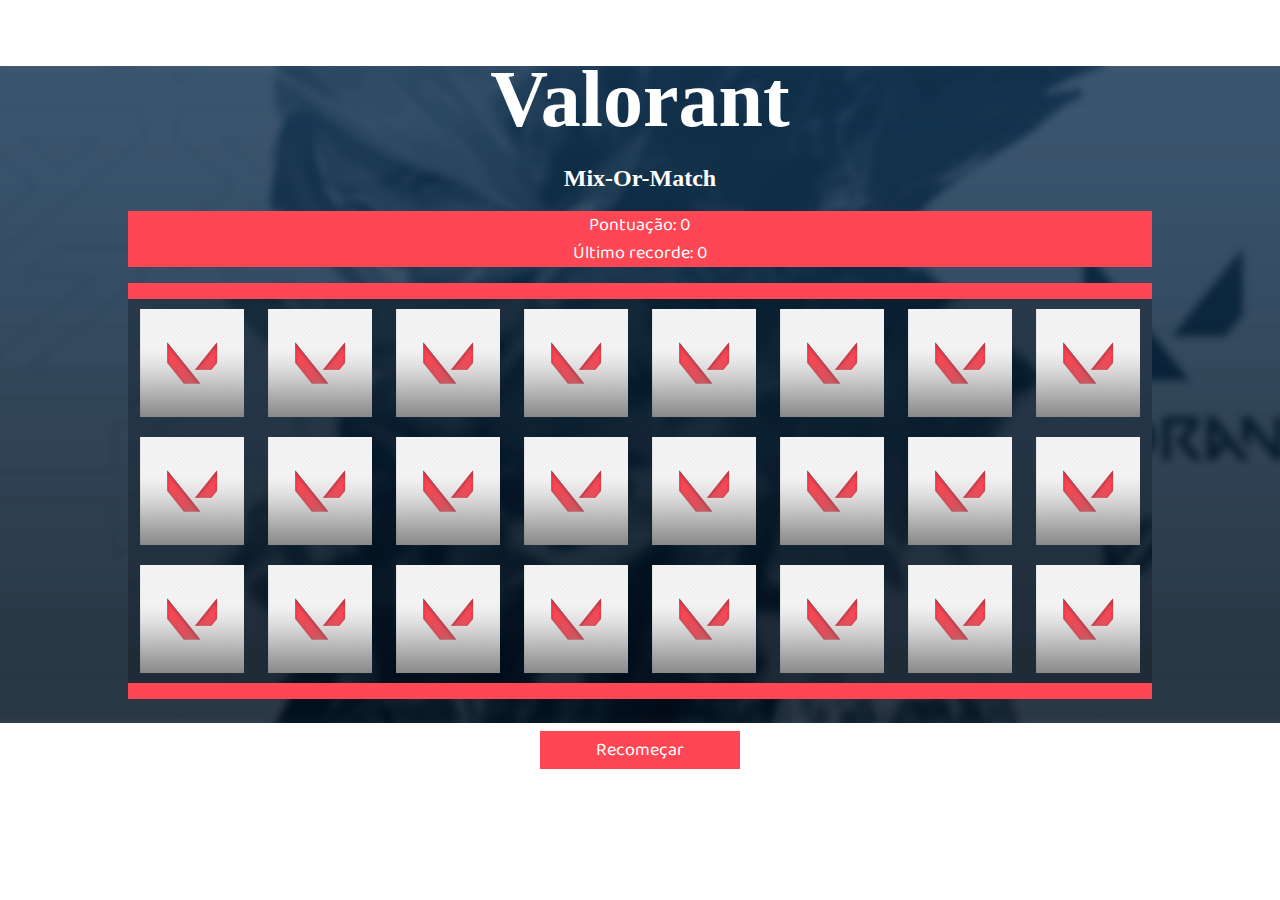
==== jogo-1.html @ 4cba3fbd "add files" ====
<!DOCTYPE html>
<html lang="en">
<head>
    <meta charset="UTF-8">
    <meta name="viewport" content="width=device-width, initial-scale=1.0">
    <link href="jogo-1.css" rel="stylesheet">
    <link href="https://fonts.googleapis.com/css2?family=Baloo+2:wght@500;800&family=Fredoka+One&display=swap" rel="stylesheet">
    <title>VALORANT</title>
</head>
<body>
    <div class="background-img"> </div>
    <main>
        <h1 class="page-title">Valorant</h1>
        <h2 class="page-subtitle">Mix-Or-Match</h2>
        <div class="recordes">
        Pontuação: <span id="pontuacao"></span> </br>
        Último recorde: <span id="record"></span>
        </div>
        <div id="ranking"> </div>
        <div id="jogo-da-memoria"> </div>
        <script src="./scripts/jogo-da-memoria.js"></script>
        <div class="button">
             <button onclick="reset()">Recomeçar</button>
        </div>
        
    <script src="jogo-1.js"></script>
</main>
</body>
</html>
---- jogo-1.css ----
@font-face {
    font-family: "VALORANT";
    src: url("Assets/fonts/VALORANT.ttf") format("ttf")
}

body {
    margin: 0;
    justify-content: center;
    text-align: center;
    align-items: center;
    height: 100%;
    background-image: url("Assets/images/fundo-jogo-2.png");
    background-repeat: no-repeat;
    background-size: 120%;
    background-position: center;
}

* {
    box-sizing: border-box;
}

.page-title {
    color: #ffffff;
    font-family: 'VALORANT', cursive;
    font-size: 5em;
    margin-bottom: 0em;
}

.page-subtitle {
    color: #ffffff;
    font-family: 'VALORANT', cursive;
}

main {
    max-width: 80vw;
    margin: auto;
    justify-content: center;
    float: initial;
}

#jogo-da-memoria {
    display: flex;
    flex-wrap: wrap;
    justify-content: center;
    background-image: url("Assets/images/fundo-jogo-2-black.png");
    background-position: center;
    background-repeat: no-repeat;
    margin-bottom: 2em;
    border-bottom: 1em solid #ff4654;
    border-top: 1em solid #ff4654;
    margin-top: 1em;
}

.card {
    line-height: 1vh;
    width: 10vw;
}

.card img {
    width: 100%;
    height: 100%;
    border-radius: 10px;
}

button {
    width: 200px;
    line-height: 4vh;
    color: #ffffff;
    background-color: #ff4654;
    margin-bottom: 20px;
    border: #ffffff;
    font-family: 'Baloo 2', cursive;
    font-size: large;
}

.recordes {
    color: #ffffff;
    font-family: 'Baloo 2', cursive;
    font-size: large;
    background-color: #ff4654;
}
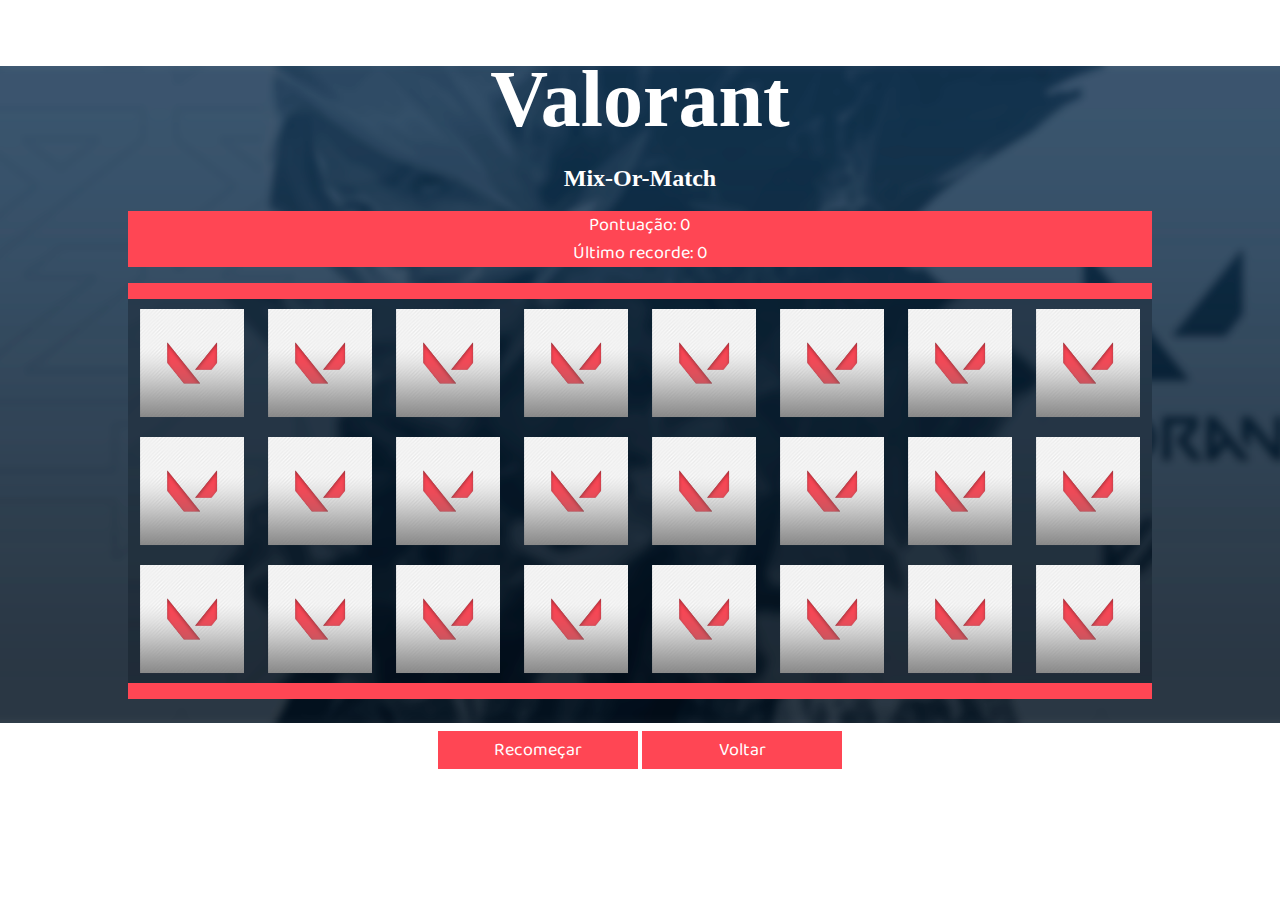
==== commit 16b06c95: "att" ====
--- a/jogo-1.html
+++ b/jogo-1.html
@@ -18,11 +18,10 @@
         </div>
         <div id="ranking"> </div>
         <div id="jogo-da-memoria"> </div>
-        <script src="./scripts/jogo-da-memoria.js"></script>
         <div class="button">
              <button onclick="reset()">Recomeçar</button>
+             <a href="index.html"><button type="button">Voltar</button></a>
         </div>
-        
     <script src="jogo-1.js"></script>
 </main>
 </body>
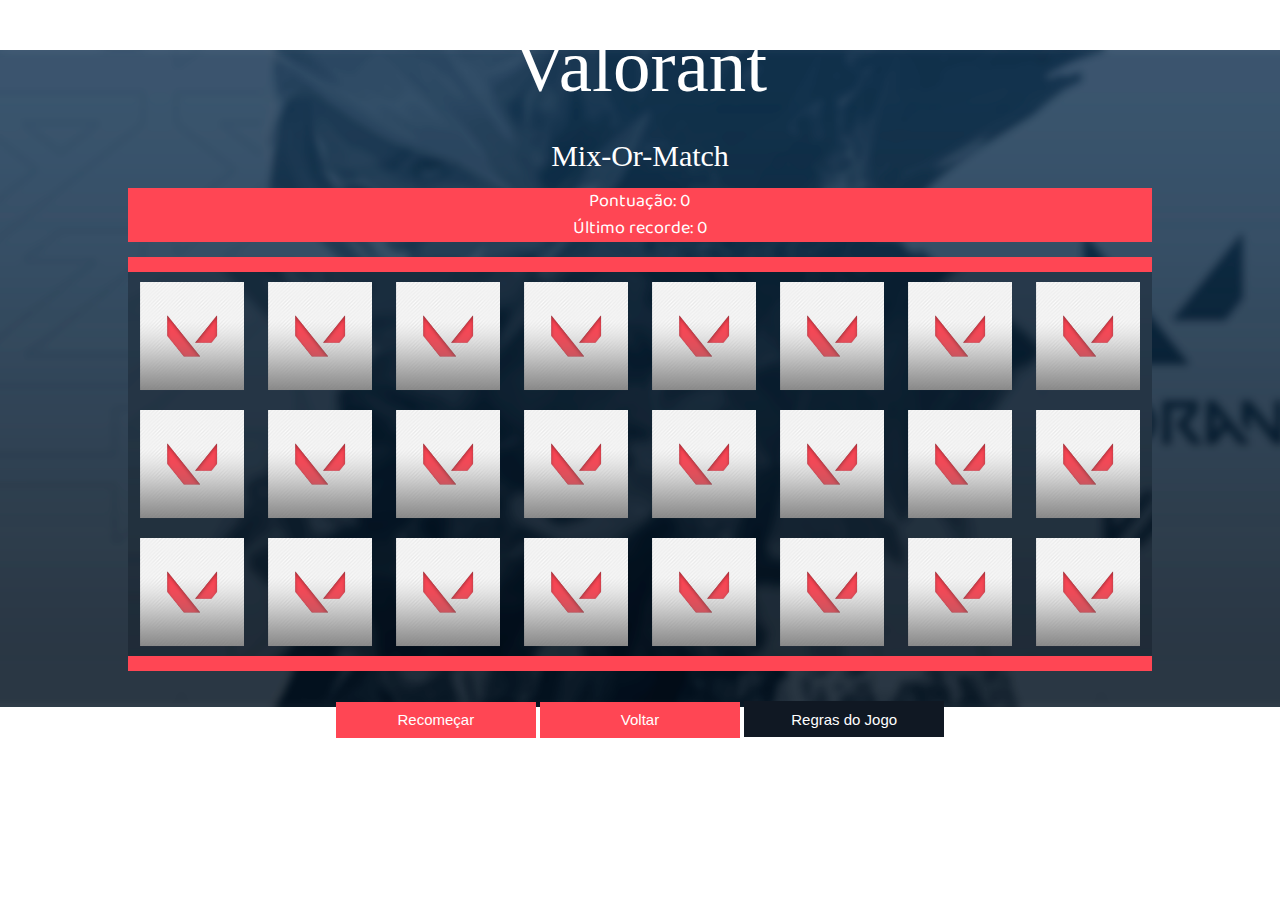
==== commit 3649861e: "finish" ====
--- a/jogo-1.html
+++ b/jogo-1.html
@@ -5,6 +5,7 @@
     <meta name="viewport" content="width=device-width, initial-scale=1.0">
     <link href="jogo-1.css" rel="stylesheet">
     <link href="https://fonts.googleapis.com/css2?family=Baloo+2:wght@500;800&family=Fredoka+One&display=swap" rel="stylesheet">
+    <link rel="stylesheet" href="https://www.w3schools.com/w3css/4/w3.css">
     <title>VALORANT</title>
 </head>
 <body>
@@ -21,6 +22,20 @@
         <div class="button">
              <button onclick="reset()">Recomeçar</button>
              <a href="index.html"><button type="button">Voltar</button></a>
+             <button class="rules-button" onclick="document.getElementById('id01').style.display='block'">Regras do Jogo</button>
+        </div>
+        <div id="id01" class="w3-modal">
+           <div class="w3-modal-content">
+               <div class="w3-modal-container">
+            <span onclick="document.getElementById('id01').style.display='none'" class="rules-button w3-display-topright">&times;</span>
+            <h2 class="rules-title">Regras do Jogo</h2>
+            <ul class="rules-ul">
+                <li>O jogo da memória é um clássico jogo de cartas onde você e seus amigos utilizam suas memórias para encontrar a posição dos pares das cartas que estão viradas no tabuleiro;</li>
+                <li>Caso encontre cartas diferentes ao virá-las, vire o verso novamente para outra tentativa; </li>
+                <li>De par em par, você ganha o jogo quando todos os pares de cartas forem descobertos.</li>
+            </ul>
+               </div>
+           </div>
         </div>
     <script src="jogo-1.js"></script>
 </main>
--- a/jogo-1.css
+++ b/jogo-1.css
@@ -51,26 +51,61 @@
     margin-top: 1em;
 }
 
-.card {
+.flip-card {
+    background-color: transparent;
     line-height: 1vh;
     width: 10vw;
+    perspective: 1000px;
 }
 
-.card img {
+.flip-card-inner {
+    position: relative;
+    line-height: 1vh;
+    width: 10vw;
+    transition: transform 1s;
+    transform-style: preserve-3d;
+}
+
+.flip-card:hover, .flip-card-inner {
+    transform: rotateY(180deg);
+}
+
+.flip-card-front, .flip-card-back {
+    display: flex;
     width: 100%;
     height: 100%;
     border-radius: 10px;
 }
 
+.flip-card-front {
+    background-color: transparent;
+    color: black;
+}
+
+.flip-card-back {
+    background-color: transparent;
+    color: black;
+    transform: rotateY(180deg);
+}
+
 button {
     width: 200px;
-    line-height: 4vh;
+    height: 4vh;
     color: #ffffff;
     background-color: #ff4654;
     margin-bottom: 20px;
     border: #ffffff;
+    transition-duration: 0.4s;
+}
+
+button:hover {
+    background-color: #d33340;
+    color: #ffffff;
     font-family: 'Baloo 2', cursive;
     font-size: large;
+    width: 200px;
+    max-height: 4vh;
+    margin-bottom: 20px;
 }
 
 .recordes {
@@ -78,4 +113,39 @@
     font-family: 'Baloo 2', cursive;
     font-size: large;
     background-color: #ff4654;
+}
+
+.w3-modal-container, .w3-modal{
+    padding-bottom: 1em;
+    padding-right: 1em;
+    padding-left: 1em;
+    padding-top: 1em;
+    background-color: #101823;
+    color: #ffffff;
+}
+
+.rules-title {
+    font-family: 'Baloo 2', cursive;
+}
+
+.rules-ul {
+    font-family: 'Baloo 2', cursive;
+    list-style: decimal;
+    text-align: left;
+    padding-bottom: 1em;
+    padding-right: 1em;
+}
+
+.rules-button {
+    background-color: #101823;
+    width: 200px;
+    line-height: 4vh;
+    margin-bottom: 20px;
+    border: #ffffff;
+    transition-duration: 0.4s;
+}
+
+.rules-button:hover {
+    background-color: #2a3749;
+    margin-bottom: 20px;
 }